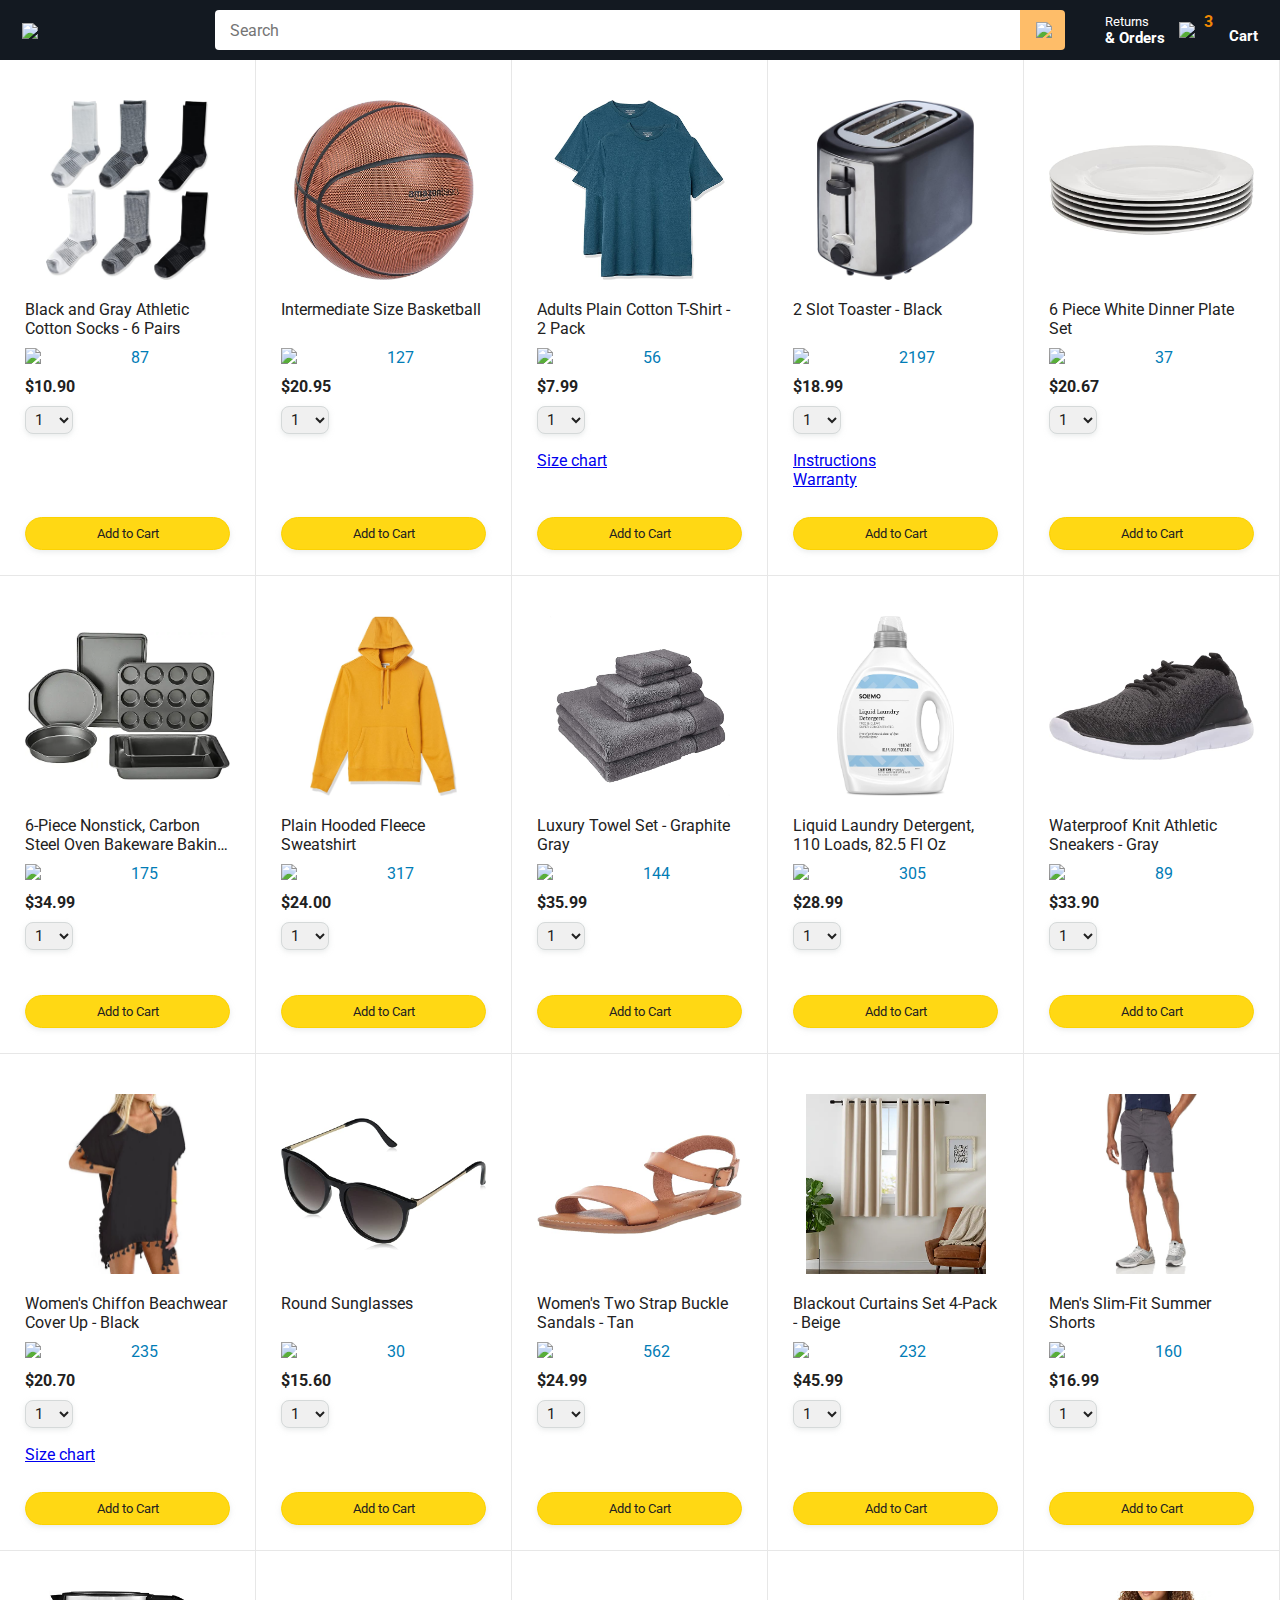
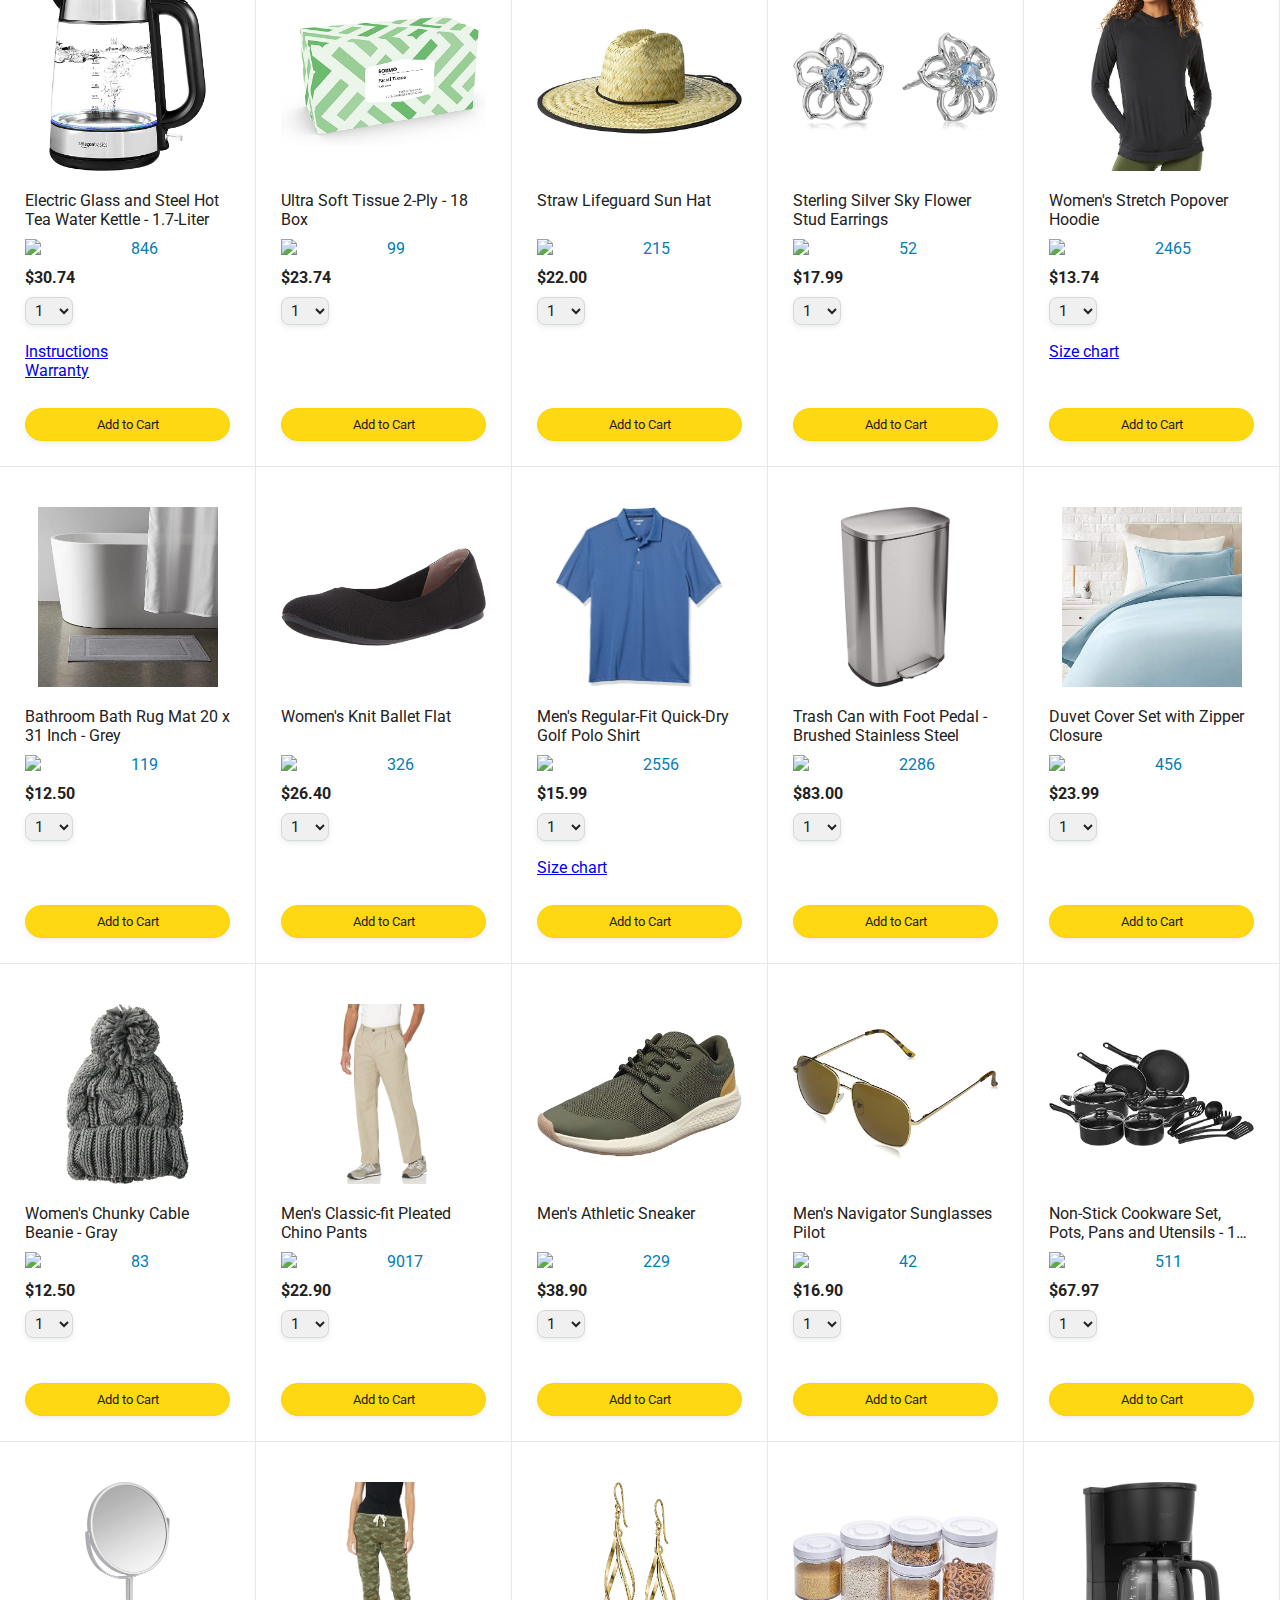
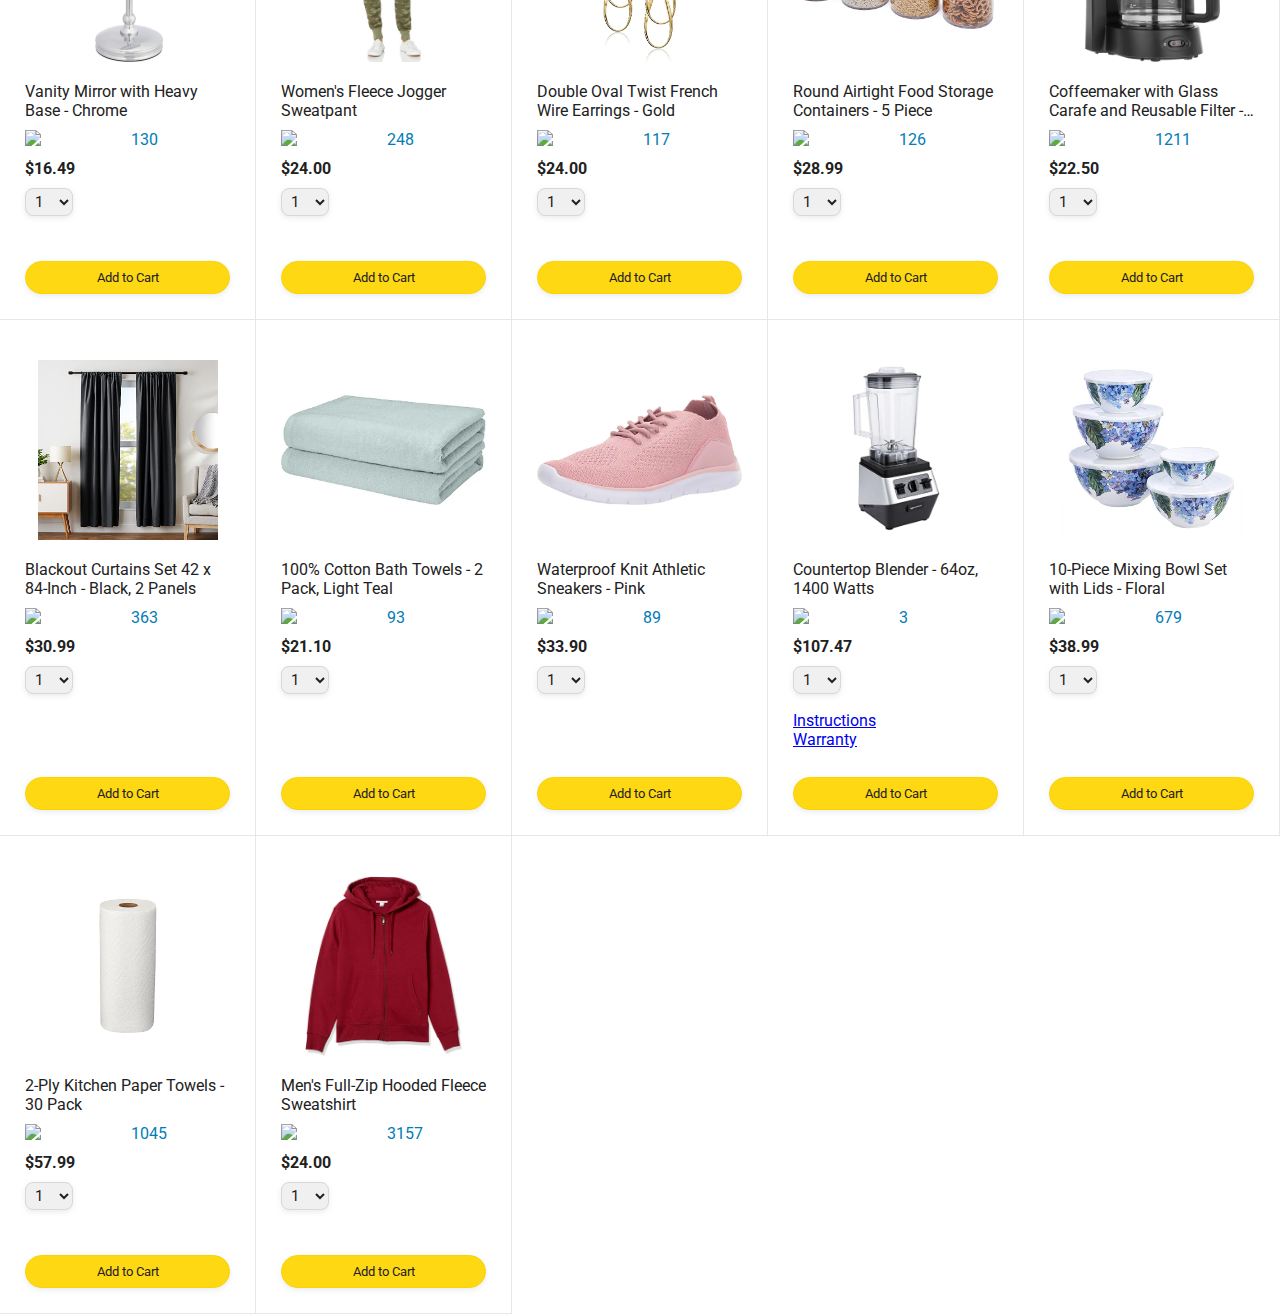
==== index.html @ c02cc11d "Rename amazon.html to index.html" ====
<!DOCTYPE html>
<html>
  <head>
    <title>Amazon Project</title>

    <!-- This code is needed for responsive design to work.
      (Responsive design = make the website look good on
      smaller screen sizes like a phone or a tablet). -->
    <meta name="viewport" content="width=device-width, initial-scale=1">

    <!-- Load a font called Roboto from Google Fonts. -->
    <link rel="preconnect" href="https://fonts.googleapis.com">
    <link rel="preconnect" href="https://fonts.gstatic.com" crossorigin>
    <link href="https://fonts.googleapis.com/css2?family=Roboto:wght@400;500;700&display=swap" rel="stylesheet">

    <!-- Here are the CSS files for this page. -->
    <link rel="stylesheet" href="general.css">
    <link rel="stylesheet" href="amazon-header.css">
    <link rel="stylesheet" href="amazon.css">
  </head>
  <body>
    <div class="amazon-header">
      <div class="amazon-header-left-section">
        <a href="amazon.html" class="header-link">
          <img class="amazon-logo"
            src="images/amazon-logo-white.png">
          <img class="amazon-mobile-logo"
            src="images/amazon-mobile-logo-white.png">
        </a>
      </div>

      <div class="amazon-header-middle-section">
        <input class="search-bar" type="text" placeholder="Search">

        <button class="search-button">
          <img class="search-icon" src="images/icons/search-icon.png">
        </button>
      </div>

      <div class="amazon-header-right-section">
        <a class="orders-link header-link" href="orders.html">
          <span class="returns-text">Returns</span>
          <span class="orders-text">& Orders</span>
        </a>

        <a class="cart-link header-link" href="checkout.html">
          <img class="cart-icon" src="images/icons/cart-icon.png">
          <div class="cart-quantity"></div>
          <div class="cart-text">Cart</div>
        </a>
      </div>
    </div>
    
    <div class="main">
      <div class="products-grid">
        
      </div>
    </div>
    
    <script type="module" src="amazon.js"></script>
  </body>
</html>
---- general.css ----
body {
  font-family: Roboto, Arial;
  color: rgb(33, 33, 33);
  /* The <body> element has a default margin of 8px
     on all sides. This removes the default margins. */
  margin: 0;
}

/* <p> elements have a default margin on the top
   and bottom. This removes the default margins. */
p {
  margin: 0;
}

button {
  cursor: pointer;
}

select {
  cursor: pointer;
}

input, select, button {
  font-family: Roboto, Arial;
}

.button-primary {
  color: rgb(33, 33, 33);
  background-color: rgb(255, 216, 20);
  border: 1px solid rgb(252, 210, 0);
  border-radius: 8px;
  cursor: pointer;
  box-shadow: 0 2px 5px rgba(213, 217, 217, 0.5);
}

.button-primary:hover {
  background-color: rgb(247, 202, 0);
  border: 1px solid rgb(242, 194, 0);
}

.button-primary:active {
  background: rgb(255, 216, 20);
  border-color: rgb(252, 210, 0);
  box-shadow: none;
}

.button-secondary {
  color: rgb(33, 33, 33);
  background: white;
  border: 1px solid rgb(213, 217, 217);
  border-radius: 8px;
  cursor: pointer;
  box-shadow: 0 2px 5px rgba(213, 217, 217, 0.5);
}

.button-secondary:hover {
  background-color: rgb(247, 250, 250);
}

.button-secondary:active {
  background-color: rgb(237, 253, 255);
  box-shadow: none;
}

/* These styles will limit text to 2 lines. Anything
   beyond 2 lines will be replaced with "..."
   You can find this code by using an A.I. tool or by
   searching in Google.
   https://css-tricks.com/almanac/properties/l/line-clamp/ */
.limit-text-to-2-lines {
  display: -webkit-box;
  -webkit-line-clamp: 2;
  -webkit-box-orient: vertical;
  overflow: hidden;
}

.link-primary {
  color: rgb(1, 124, 182);
  cursor: pointer;
}

.link-primary:hover {
  color: rgb(196, 80, 0);
}

/* Styles for dropdown selectors. */
select {
  color: rgb(33, 33, 33);
  background-color: rgb(240, 240, 240);
  border: 1px solid rgb(213, 217, 217);
  border-radius: 8px;
  padding: 3px 5px;
  font-size: 15px;
  cursor: pointer;
  box-shadow: 0 2px 5px rgba(213, 217, 217, 0.5);
}

select:focus,
input:focus {
  outline: 2px solid rgb(255, 153, 0);
}
---- amazon-header.css ----
.amazon-header {
  background-color: rgb(19, 25, 33);
  color: white;
  padding-left: 15px;
  padding-right: 15px;

  display: flex;
  align-items: center;
  justify-content: space-between;

  position: fixed;
  top: 0;
  left: 0;
  right: 0;
  height: 60px;
}

.amazon-header-left-section {
  width: 180px;
}

@media (max-width: 800px) {
  .amazon-header-left-section {
    width: unset;
  }
}

.header-link {
  display: inline-block;
  padding: 6px;
  border-radius: 2px;
  cursor: pointer;
  text-decoration: none;
  border: 1px solid rgba(0, 0, 0, 0);
}

.header-link:hover {
  border: 1px solid white;
}

.amazon-logo {
  width: 100px;
  margin-top: 5px;
}

.amazon-mobile-logo {
  display: none;
}

@media (max-width: 575px) {
  .amazon-logo {
    display: none;
  }

  .amazon-mobile-logo {
    display: block;
    height: 35px;
    margin-top: 5px;
  }
}

.amazon-header-middle-section {
  flex: 1;
  max-width: 850px;
  margin-left: 10px;
  margin-right: 10px;
  display: flex;
}

.search-bar {
  flex: 1;
  width: 0;
  font-size: 16px;
  height: 38px;
  padding-left: 15px;
  border: none;
  border-top-left-radius: 4px;
  border-bottom-left-radius: 4px;
  border-top-right-radius: 0;
  border-bottom-right-radius: 0;
}

.search-button {
  background-color: rgb(254, 189, 105);
  border: none;
  width: 45px;
  height: 40px;
  border-top-right-radius: 4px;
  border-bottom-right-radius: 4px;
  flex-shrink: 0;
}

.search-icon {
  height: 22px;
  margin-left: 2px;
  margin-top: 3px;
}

.amazon-header-right-section {
  width: 180px;
  flex-shrink: 0;
  display: flex;
  justify-content: end;
}

.orders-link {
  color: white;
}

.returns-text {
  display: block;
  font-size: 13px;
}

.orders-text {
  display: block;
  font-size: 15px;
  font-weight: 700;
}

.cart-link {
  color: white;
  display: flex;
  align-items: center;
  position: relative;
}

.cart-icon {
  width: 50px;
}

.cart-text {
  margin-top: 12px;
  font-size: 15px;
  font-weight: 700;
}

.cart-quantity {
  color: rgb(240, 136, 4);
  font-size: 16px;
  font-weight: 700;

  position: absolute;
  top: 4px;
  left: 22px;
  
  width: 26px;
  text-align: center;
}
---- amazon.css ----
.main {
  margin-top: 60px;
}

.products-grid {
  display: grid;

  /* - In CSS Grid, 1fr means a column will take up the
       remaining space in the grid.
     - If we write 1fr 1fr ... 1fr; 8 times, this will
       divide the grid into 8 columns, each taking up an
       equal amount of the space.
     - repeat(8, 1fr); is a shortcut for repeating "1fr"
       8 times (instead of typing out "1fr" 8 times).
       repeat(...) is a special property that works with
       display: grid; */
  grid-template-columns: repeat(8, 1fr);
}

/* @media is used to create responsive design (making the
   website look good on any screen size). This @media
   means when the screen width is 2000px or less, we
   will divide the grid into 7 columns instead of 8. */
@media (max-width: 2000px) {
  .products-grid {
    grid-template-columns: repeat(7, 1fr);
  }
}

/* This @media means when the screen width is 1600px or
   less, we will divide the grid into 6 columns. */
@media (max-width: 1600px) {
  .products-grid {
    grid-template-columns: repeat(6, 1fr);
  }
}

@media (max-width: 1300px) {
  .products-grid {
    grid-template-columns: repeat(5, 1fr);
  }
}

@media (max-width: 1000px) {
  .products-grid {
    grid-template-columns: repeat(4, 1fr);
  }
}

@media (max-width: 800px) {
  .products-grid {
    grid-template-columns: repeat(3, 1fr);
  }
}

@media (max-width: 575px) {
  .products-grid {
    grid-template-columns: repeat(2, 1fr);
  }
}

@media (max-width: 450px) {
  .products-grid {
    grid-template-columns: 1fr;
  }
}

.product-container {
  padding-top: 40px;
  padding-bottom: 25px;
  padding-left: 25px;
  padding-right: 25px;

  border-right: 1px solid rgb(231, 231, 231);
  border-bottom: 1px solid rgb(231, 231, 231);

  display: flex;
  flex-direction: column;
}

.product-image-container {
  display: flex;
  justify-content: center;
  align-items: center;

  height: 180px;
  margin-bottom: 20px;
}

.product-image {
  /* Images will overflow their container by default. To
    prevent this, we set max-width and max-height to 100%
    so they stay inside their container. */
  max-width: 100%;
  max-height: 100%;
}

.product-name {
  height: 40px;
  margin-bottom: 5px;
}

.product-rating-container {
  display: flex;
  align-items: center;
  margin-bottom: 10px;
}

.product-rating-stars {
  width: 100px;
  margin-right: 6px;
}

.product-rating-count {
  color: rgb(1, 124, 182);
  cursor: pointer;
  margin-top: 3px;
}

.product-price {
  font-weight: 700;
  margin-bottom: 10px;
}

.product-quantity-container {
  margin-bottom: 17px;
}

.product-spacer {
  flex: 1;
}

.added-to-cart {
  color: rgb(6, 125, 98);
  font-size: 16px;

  display: flex;
  align-items: center;
  margin-bottom: 8px;

  /* At first, the "Added to cart" message will
     be invisible. Use JavaScript to change the
     opacity and make it visible. */
  opacity: 0;
}

.added-to-cart img {
  height: 20px;
  margin-right: 5px;
}

.add-to-cart-button {
  width: 100%;
  padding: 8px;
  border-radius: 50px;
}
.is-added{
  opacity:1
}
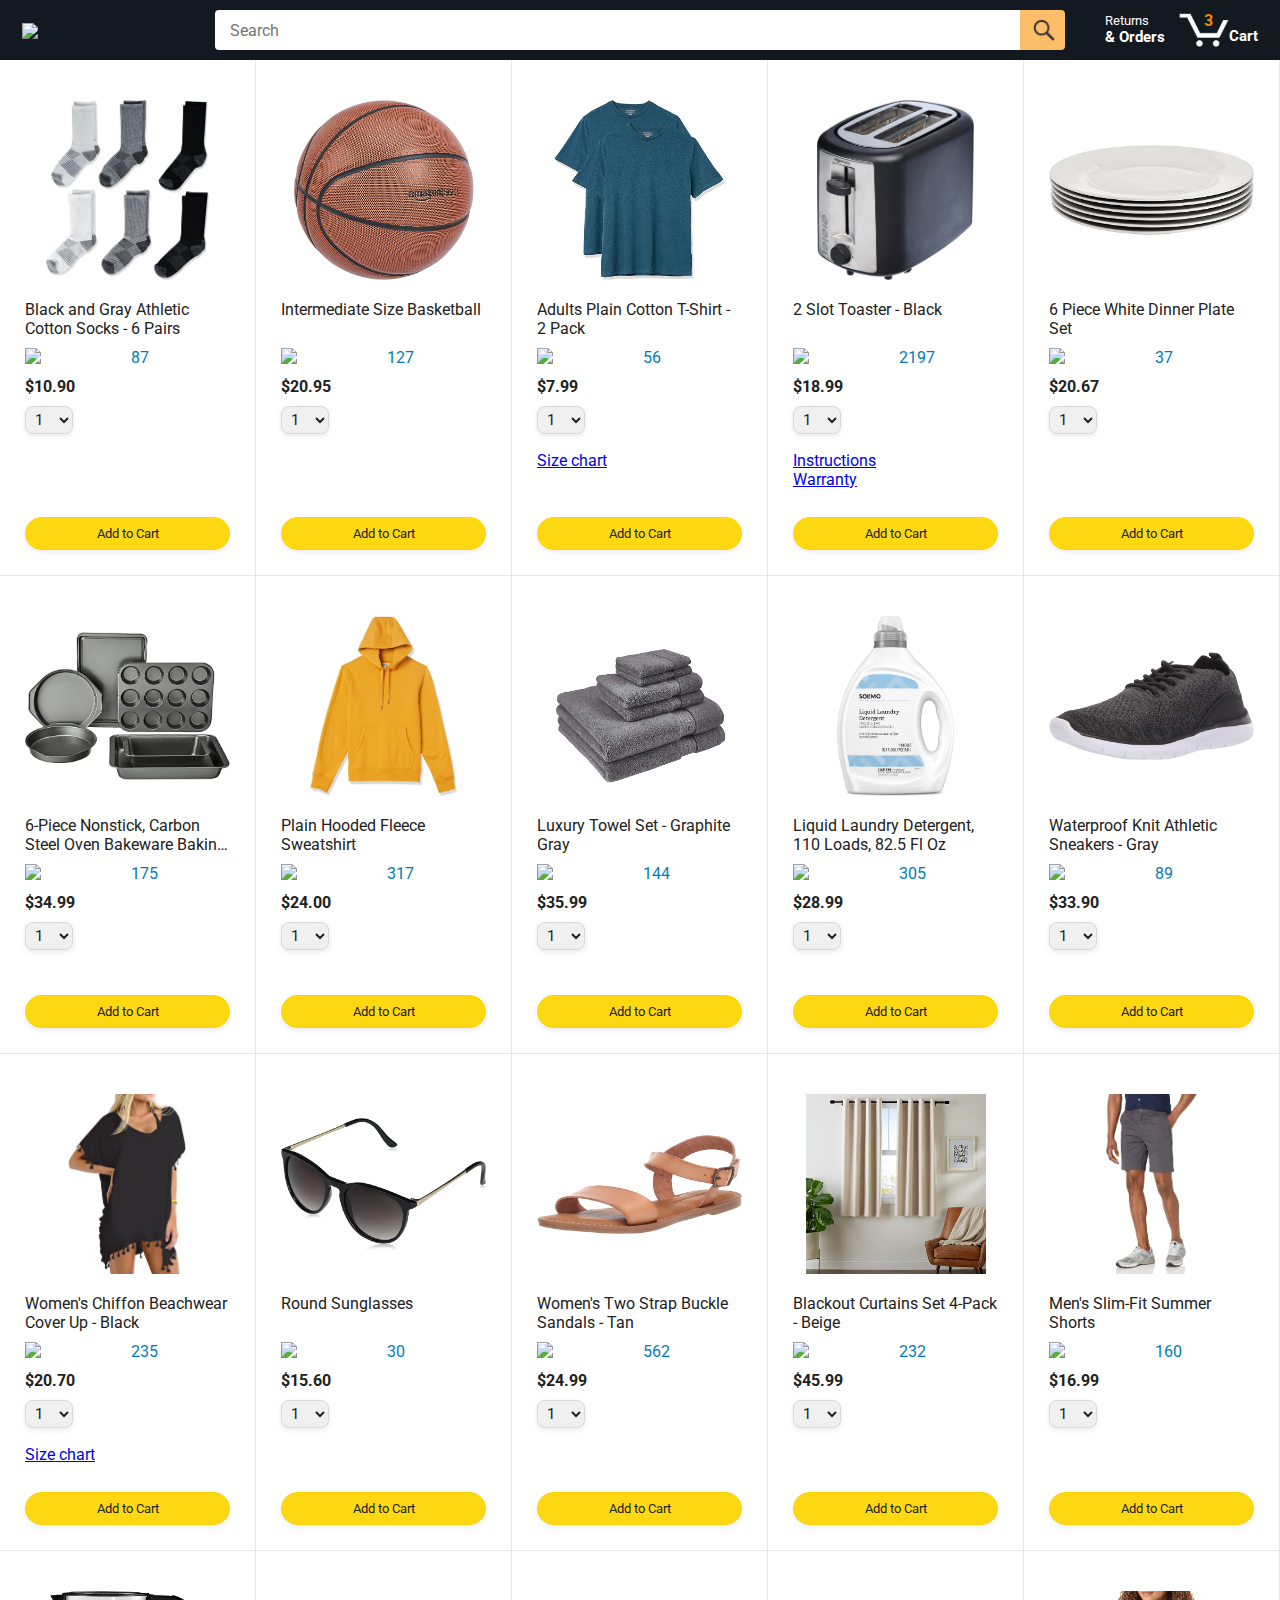
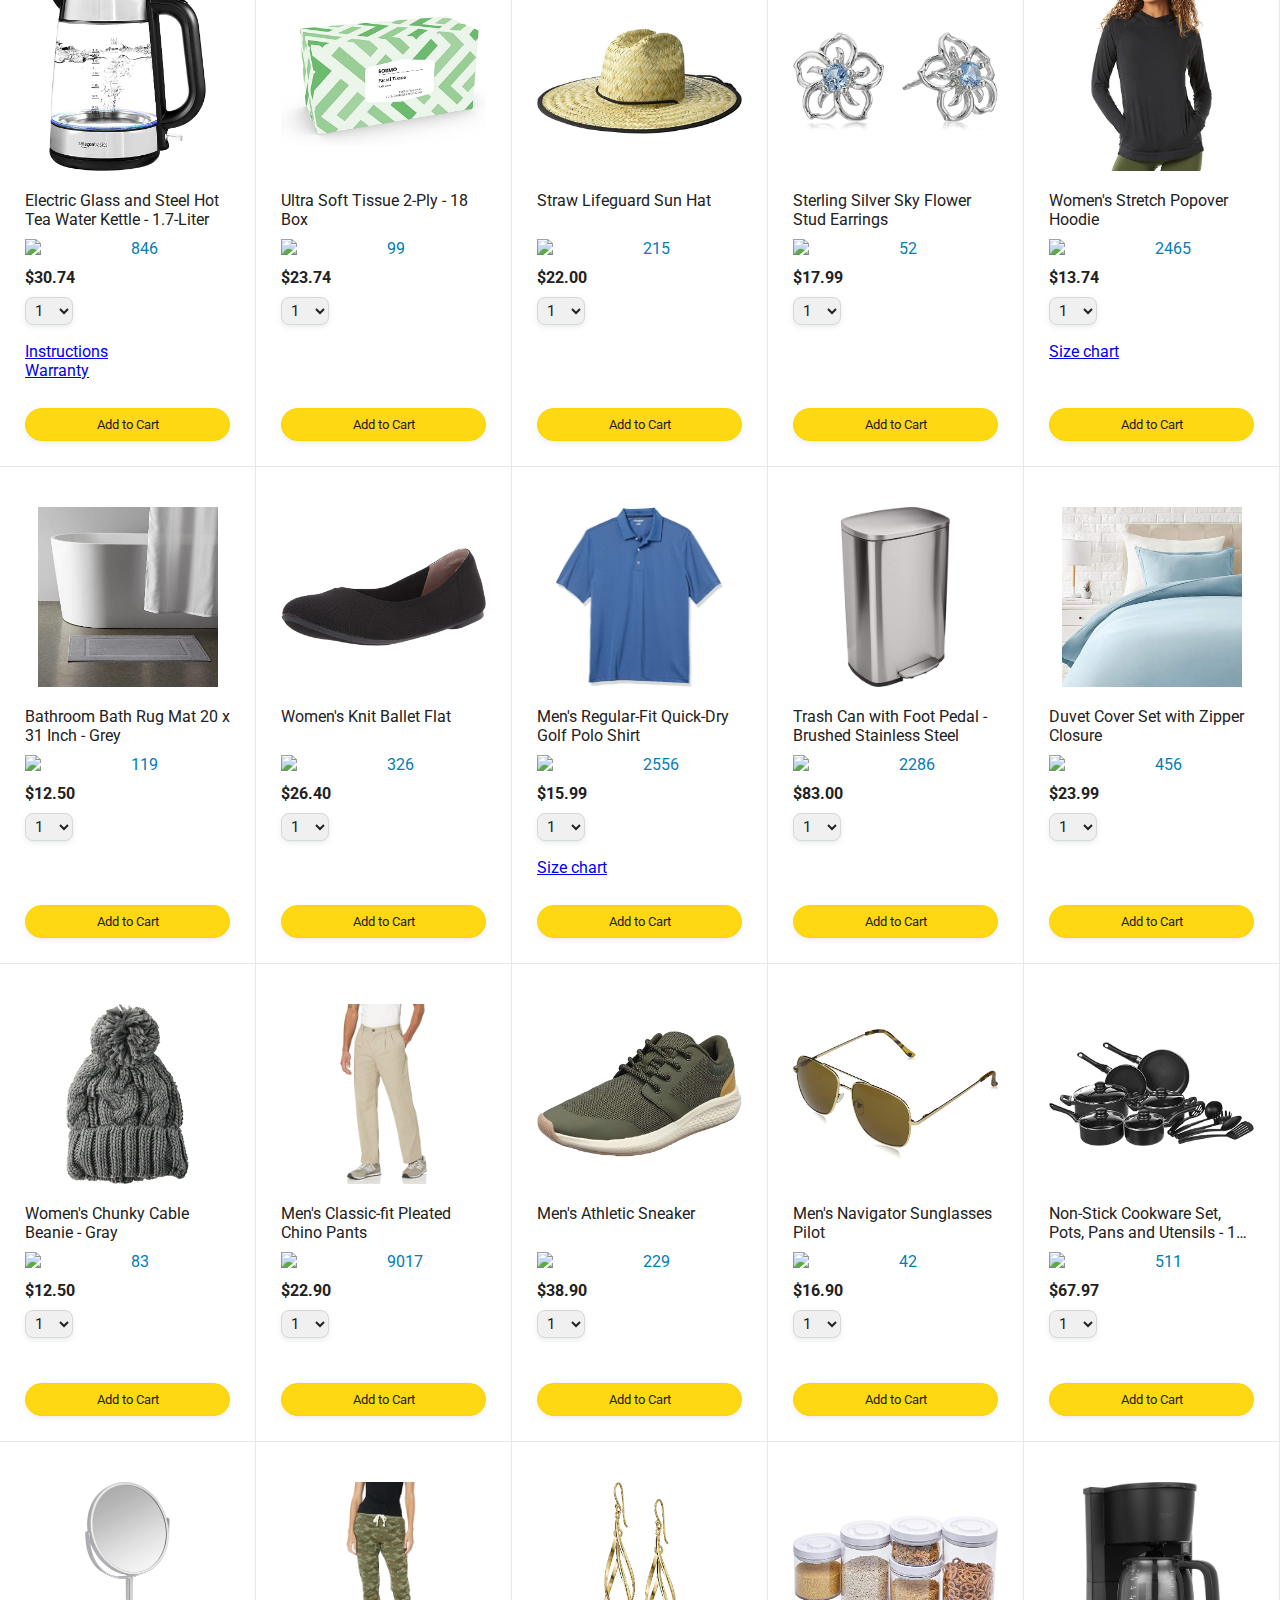
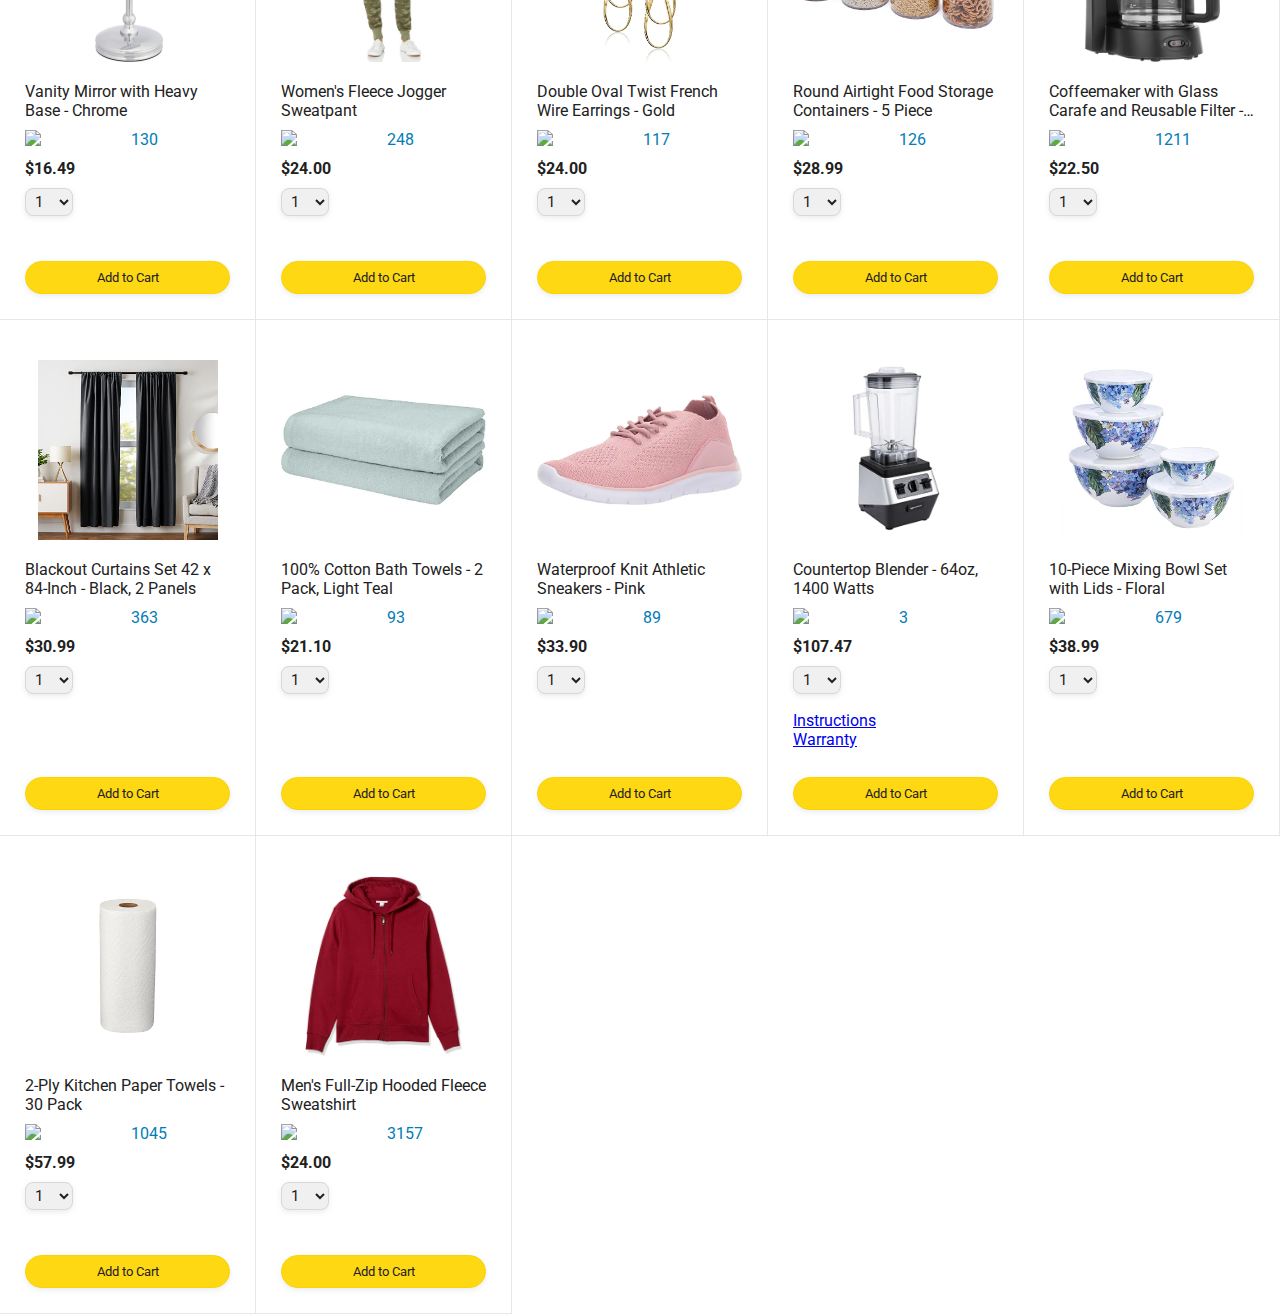
==== commit 6e166b9d: "Update index.html" ====
--- a/index.html
+++ b/index.html
@@ -21,7 +21,7 @@
   <body>
     <div class="amazon-header">
       <div class="amazon-header-left-section">
-        <a href="amazon.html" class="header-link">
+        <a href="index.html" class="header-link">
           <img class="amazon-logo"
             src="images/amazon-logo-white.png">
           <img class="amazon-mobile-logo"
@@ -33,7 +33,7 @@
         <input class="search-bar" type="text" placeholder="Search">
 
         <button class="search-button">
-          <img class="search-icon" src="images/icons/search-icon.png">
+          <img class="search-icon" src="search-icon.png">
         </button>
       </div>
 
@@ -44,7 +44,7 @@
         </a>
 
         <a class="cart-link header-link" href="checkout.html">
-          <img class="cart-icon" src="images/icons/cart-icon.png">
+          <img class="cart-icon" src="cart-icon.png">
           <div class="cart-quantity"></div>
           <div class="cart-text">Cart</div>
         </a>
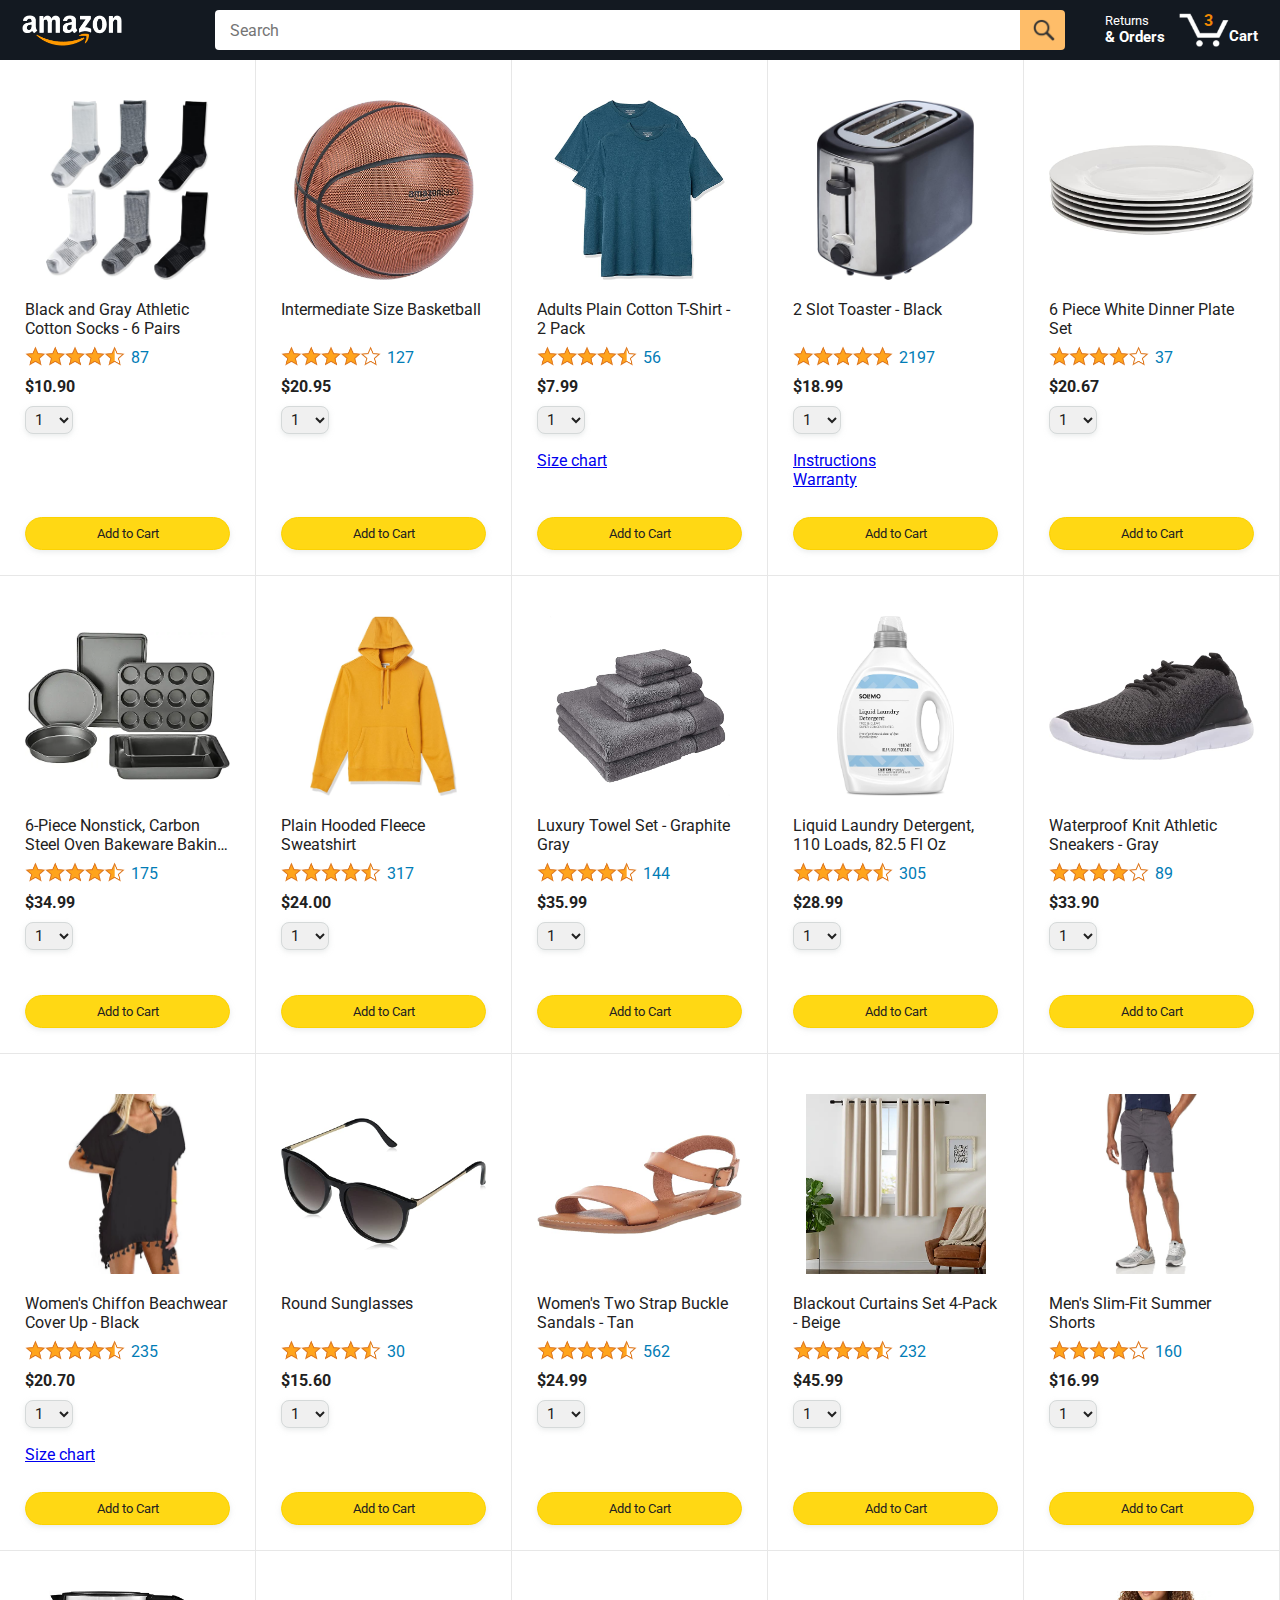
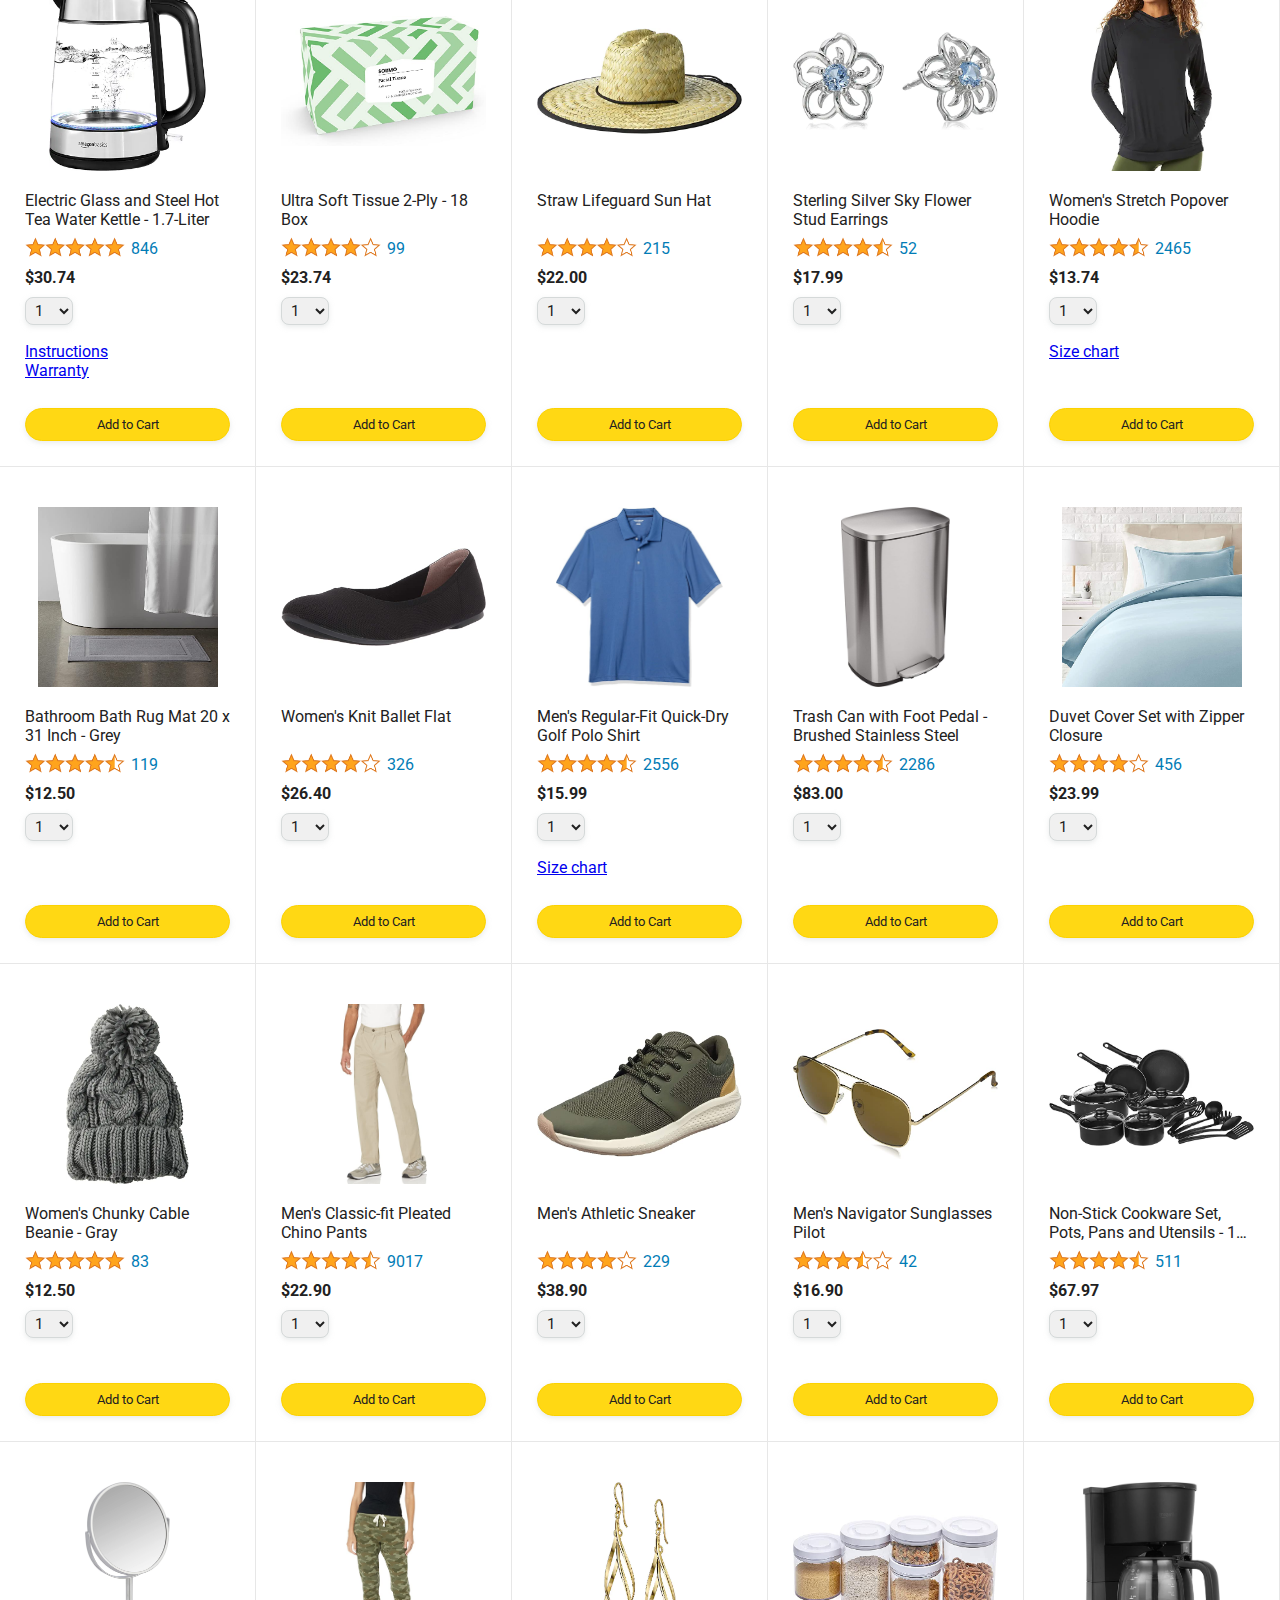
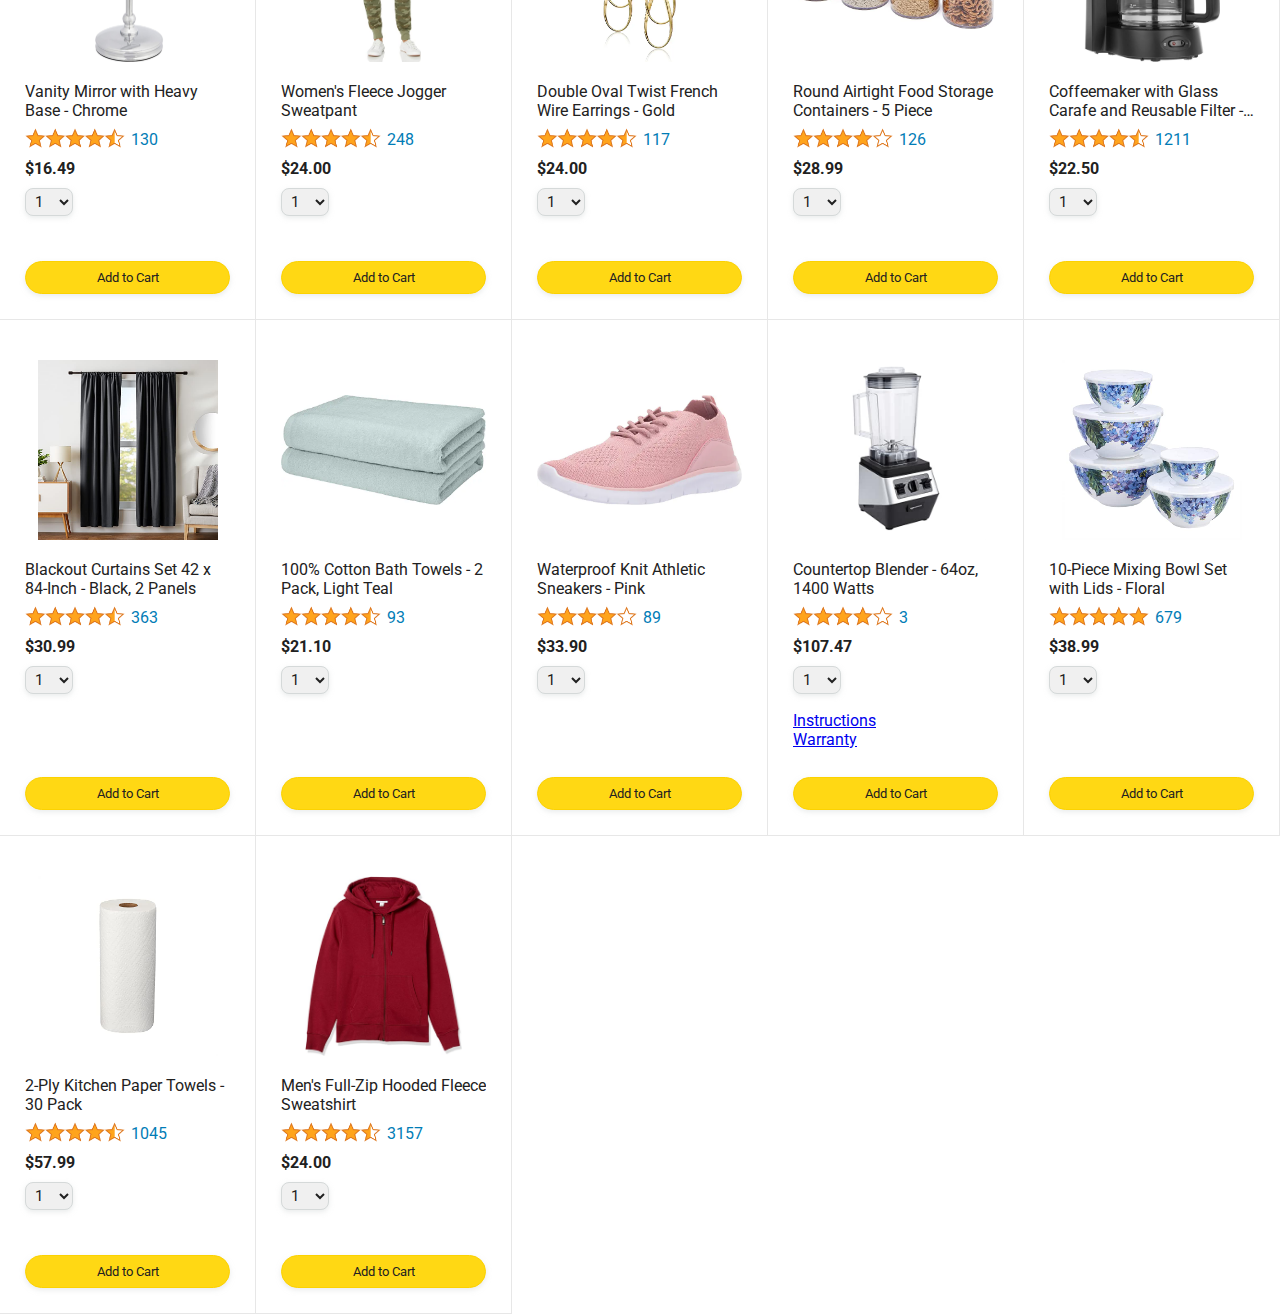
==== commit f626c55e: "Update index.html" ====
--- a/index.html
+++ b/index.html
@@ -23,9 +23,9 @@
       <div class="amazon-header-left-section">
         <a href="index.html" class="header-link">
           <img class="amazon-logo"
-            src="images/amazon-logo-white.png">
+            src="amazon-logo-white.png">
           <img class="amazon-mobile-logo"
-            src="images/amazon-mobile-logo-white.png">
+            src="amazon-mobile-logo-white.png">
         </a>
       </div>
 
